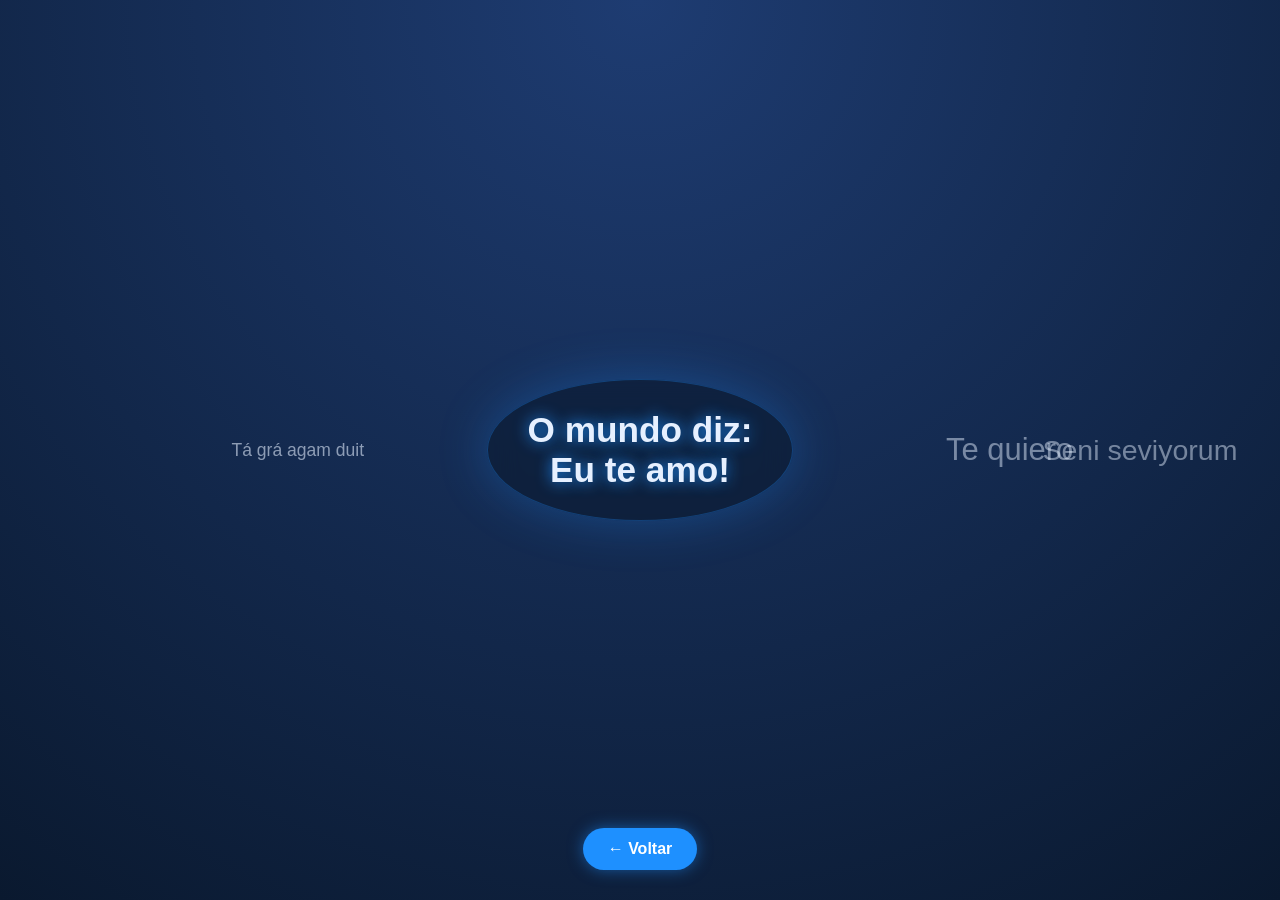
==== pages/paginaSurpresa.html @ ada0266a "Add files via upload" ====
<!DOCTYPE html>
<html lang="pt-br">
<head>
    <meta charset="UTF-8">
    <meta name="viewport" content="width=device-width, initial-scale=1.0">
    <title>Surpresa ✨</title>
    <link rel="stylesheet" href="paginaSurpresa.css">
</head>
<body>

    <div class="centro">
        <h1>O mundo diz:<br>Eu te amo!</h1>
    </div>

    <a href="index.html" class="btn-voltar">← Voltar</a>

    <script>
        const idiomas = [
            "Eu te amo", "I love you", "Je t'aime", "Te amo", "Ti amo", "Ich liebe dich", "愛してる", "사랑해", "我爱你", "Nakupenda", "Mahal kita", "Jag älskar dig", "Jeg elsker deg", "Ik hou van jou", "Σ'αγαπώ", "Szeretlek", "Я тебя люблю", "Miluji tě", "Kocham cię", "Volim te", "Aloha wau ia 'oe", "Ek het jou lief", "Te iubesc", "T'estimo", "Ámote", "Rwy'n dy garu di", "Minä rakastan sinua", "Ma armastan sind", "Es tevi mīlu", "Aš tave myliu", "Я тебе кохаю", "Я цябе кахаю", "Ľúbim ťa", "Ljubim te", "Волим те", "Обичам те", "Те сакам", "Të dua", "Ես քեզ սիրում եմ", "მე შენ miyvarxar", "Мен сені жақсы көремін", "我愛你", "Em yêu anh", "ฉันรักคุณ", "ຂ້ອຍຮັກເຈົ້າ", "Khnhom srolanh neak", "Aku cinta kamu", "Saya sayang awak", "Gihigugma ko ikaw", "Min go chit de", "أنا أحبك", "אני אוהב אותך", "دوستت دارم", "Seni seviyorum", "Mən səni sevirəm", "Min tu fêr kirî", "मैं तुमसे प्यार करता हूँ", "میں تم سے پیار کرتا ہوں", "আমি তোমাকে ভালোবাসি", "ਮੈਂ ਤੈਨੂੰ ਪਿਆਰ ਕਰਦਾ ਹਾਂ", "હું તને પ્રેમ કરું છું", "माझे तुझ्यावर प्रेम आहे", "నేను నిన్ను ప్రేమిస్తున్నాను", "நான் உன்னை காதலிக்கிறேன்", "ನಾನು ನಿನ್ನನ್ನು ಪ್ರೀತಿಸುತ್ತೇನೆ", "ഞാൻ നിന്നെ സ്നേഹിക്കുന്നു", "මම ඔයාට ආදරෙයි", "म तिमीलाई माया गर्छु", "እወድሃለሁ", "Mo nifẹ rẹ", "Ahụrụ m gị n'anya", "Ngiyakuthanda", "Ndiyakuthanda", "Ke a go rata", "Ndinokuda", "Waad ku jecelahay", "Tiako ianao", "Ka aroha ahau ki a koe", "Ou te alofa ia te oe", "Au domoni iko", "Rohayhu", "Munayki", "Ni mits tlazohtla", "In yaakumech", "Oroayhu", "T'amo", "Ech hunn dech gäär", "Ég elska þig", "Eg elski teg", "Ik hâld fan dy", "Ech hunn dech gär", "Da garout a ran", "Maite zaitut", "Tá grá agam duit", "Tha gaol agam ort", "Mi amas vin", "Inie luv yu", "Volim te", "M'bi fe", "Luv u", "Te quiero", "Amo-te", "S'agapo", "Aishiteru", "Saranghae", "Wo ai ni", "Nakupenda", "Mahal kita", "Jag älskar dig", "Jeg elsker deg", "Ik hou van jou", "Σ'αγαπώ", "Szeretlek", "Я тебя люблю", "Miluji tě", "Kocham cię", "Volim te",
        ];

        function criarPalavra() {
            const span = document.createElement("span");
            span.className = "eu-te-amo";

            span.innerText = idiomas[Math.floor(Math.random() * idiomas.length)];
            
            span.style.left = Math.random() * 95 + "vw";
            
            const tamanho = Math.random() * (2 - 0.8) + 0.8;
            span.style.fontSize = tamanho + "rem";
            
            const duracao = Math.random() * (25 - 10) + 10;
            span.style.animationDuration = duracao + "s";
            
            span.style.opacity = Math.random() * (0.6 - 0.1) + 0.1;

            document.body.appendChild(span);

            setTimeout(() => {
                span.remove();
            }, duracao * 1000);
        }

        setInterval(criarPalavra, 300);
    </script>
</body>
</html>
---- pages/paginaSurpresa.css ----
:root {
    --bg-dark: #0a192f;
    --accent: #1e90ff;
    --text: #e6f0ff;
}

body {
    margin: 0;
    overflow: hidden;
    font-family: 'Inter', sans-serif;
    height: 100vh;
    display: flex;
    justify-content: center;
    align-items: center;
    background: radial-gradient(circle at top, #1e3c72 0%, var(--bg-dark) 100%);
    color: var(--text);
}

/* CENTRO FIXO */
.centro {
    position: relative;
    z-index: 10;
    text-align: center;
    background: rgba(10, 25, 47, 0.6);
    padding: 30px 40px;
    border-radius: 50%;
    backdrop-filter: blur(15px);
    border: 1px solid rgba(30,144,255,0.3);
    box-shadow: 0 0 50px rgba(30,144,255,0.3);
}

/* TÍTULO */
h1 {
    font-size: 2.2rem;
    margin: 0;
    text-shadow: 0 0 15px var(--accent);
}

/* PALAVRAS FLUTUANTES */
.eu-te-amo {
    position: fixed;
    white-space: nowrap;
    color: var(--text);
    user-select: none;
    pointer-events: none;
    animation: flutuar linear infinite;
}

/* ANIMAÇÃO SUAVE */
@keyframes flutuar {
    from {
        transform: translateY(100vh);
    }
    to {
        transform: translateY(-120vh);
    }
}

/* BOTÃO */
.btn-voltar {
    position: fixed;
    bottom: 30px;
    z-index: 100;
    text-decoration: none;
    color: white;
    background: var(--accent);
    padding: 12px 25px;
    border-radius: 25px;
    font-weight: bold;
    box-shadow: 0 0 15px rgba(30,144,255,0.5);
}

.btn-voltar:hover {
    background: #4da6ff;
    transform: translateY(-2px);
}
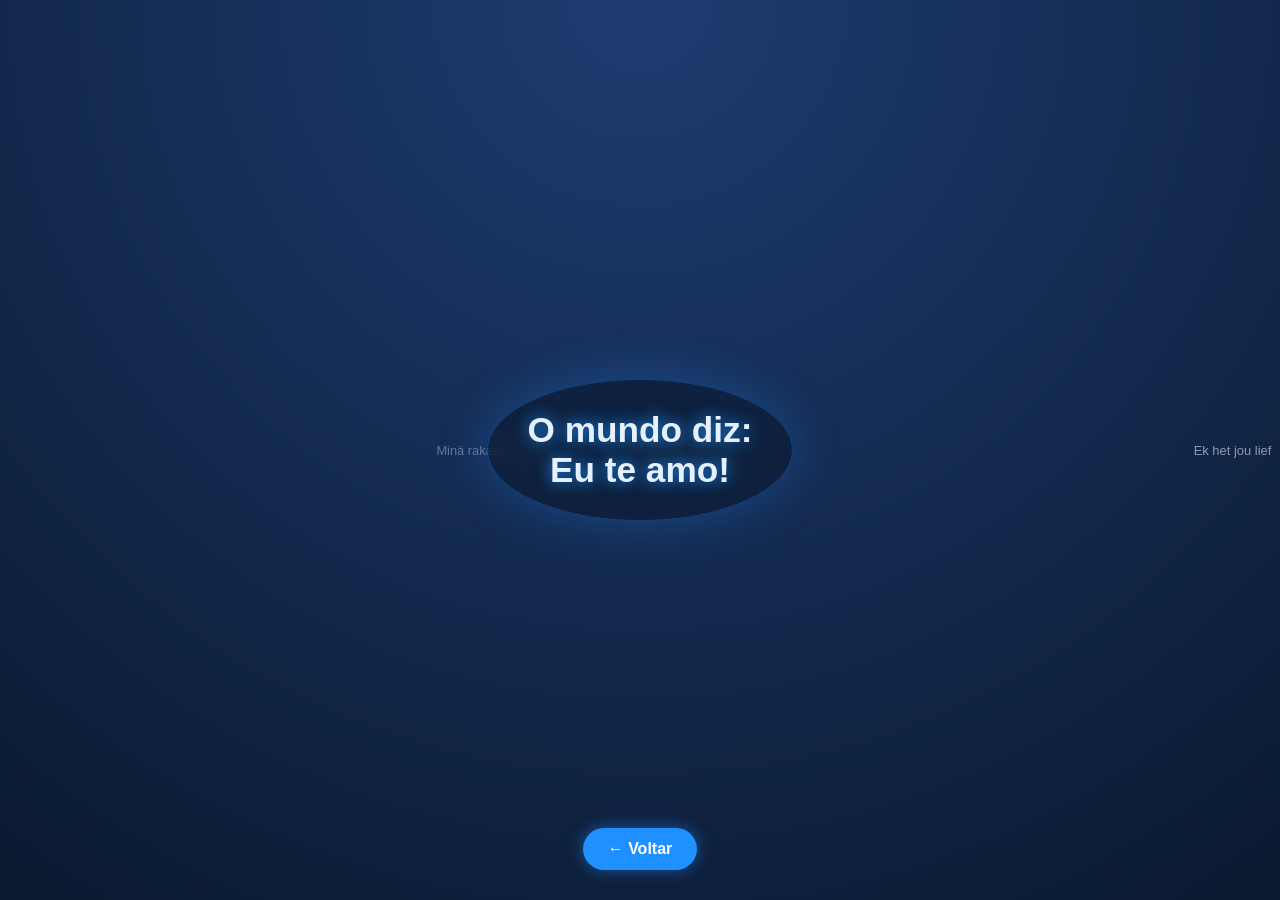
==== commit 1cc4c400: "botão voltar tralala" ====
--- a/pages/paginaSurpresa.html
+++ b/pages/paginaSurpresa.html
@@ -12,7 +12,7 @@
         <h1>O mundo diz:<br>Eu te amo!</h1>
     </div>
 
-    <a href="index.html" class="btn-voltar">← Voltar</a>
+    <a href="../index.html" class="btn-voltar">← Voltar</a>
 
     <script>
         const idiomas = [
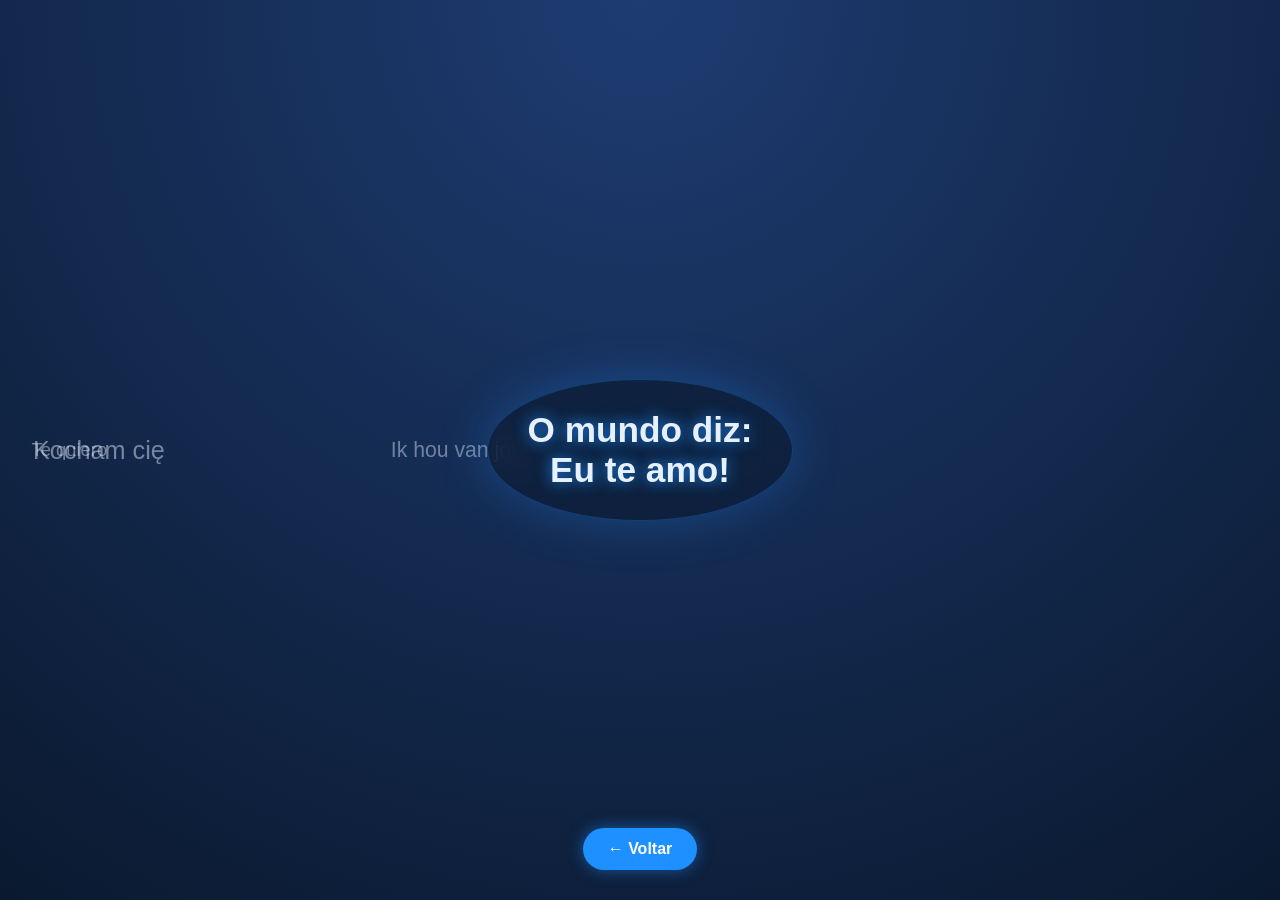
==== commit 9cecc7c8: "Revert "botão voltar tralala" This reverts commit 1cc4c4008edbf2cacbddf89fef80eca589ac4d58." ====
--- a/pages/paginaSurpresa.html
+++ b/pages/paginaSurpresa.html
@@ -12,7 +12,7 @@
         <h1>O mundo diz:<br>Eu te amo!</h1>
     </div>
 
-    <a href="../index.html" class="btn-voltar">← Voltar</a>
+    <a href="index.html" class="btn-voltar">← Voltar</a>
 
     <script>
         const idiomas = [
